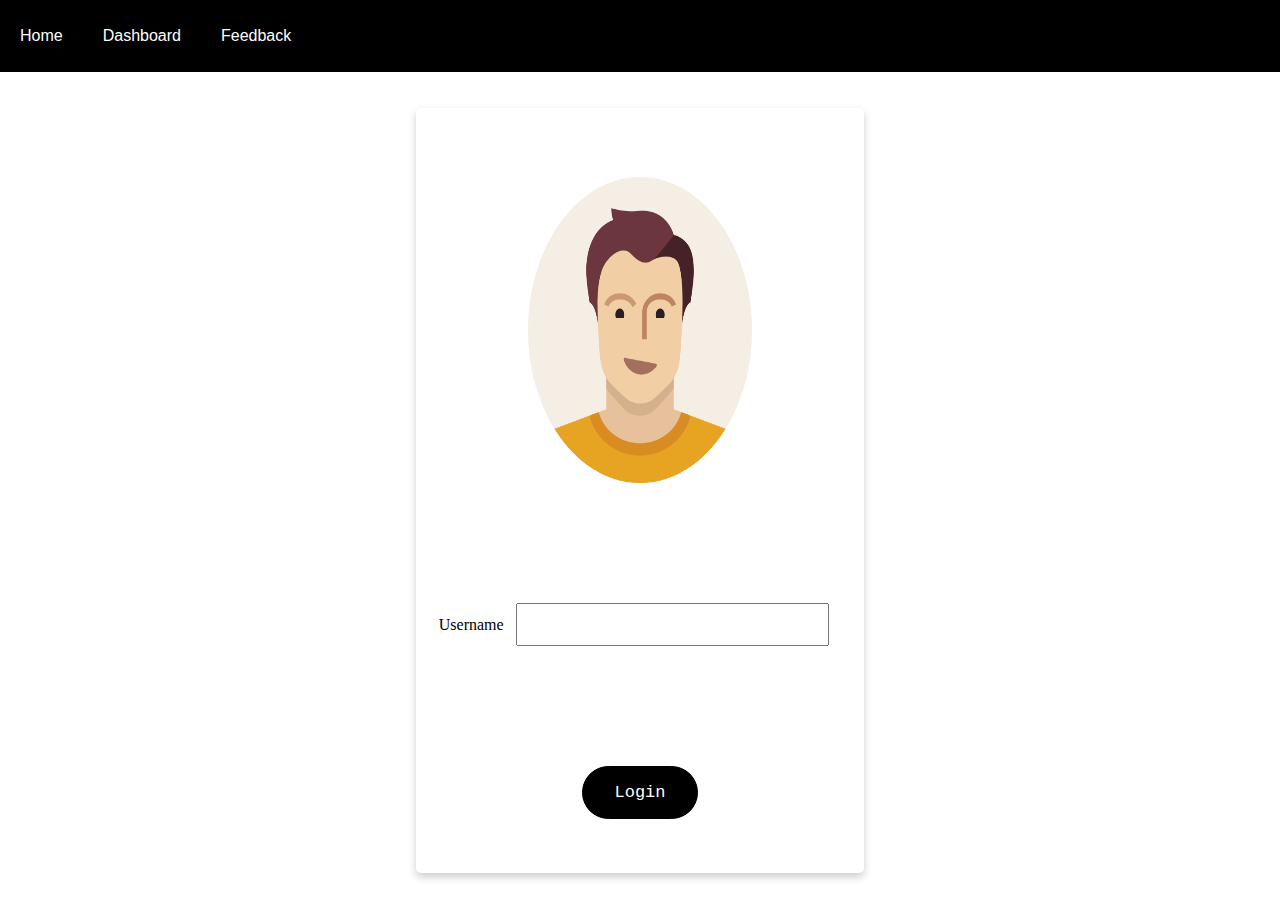
==== index.html @ 1c90fe09 "merged" ====
<!DOCTYPE html>
<html lang="en">
<head>
  <meta charset="UTF-8">
  <meta name="viewport" content="width=device-width, initial-scale=1.0">
  <meta http-equiv="X-UA-Compatible" content="ie=edge">
  <link rel="stylesheet" href="./css/index.css">
  <title>Home</title>
</head>
<body>
  <div class="loginCon">
  <div id = "navbar">
    <a href="./index.html" class = "navitem">Home</a>
    <a href="navbar.html" class = "navitem">Dashboard</a>
    <a href="navbar.html" class = "navitem">Feedback</a>
  </div>
 <div class="card">
    <img src="./images/faculty.png" alt="Avatar" >
  
     
      <div id="login-area">
       <p>Username   </p>
      <input type="text" name="username">
      </div> 
      <div id="submit">
      <center>
    <input type="submit" class="btn" value="Login" />
    </center>
  </div>
    </div>
  </div>
  
</body>
</html>
---- css/index.css ----
body,html
{
  margin:0;
  padding:0;
  width:100%;
}

#navbar
{
  display: flex;
  width:100%;
  height: 8vh;
  justify-content: left;
  align-items: center;
  position: fixed;
  top:0;
  background-color: black;

}

.navitem
{
  color:white;
  padding:2vw;
  text-decoration: none;
  font-family: Arial;
}

.navitem:hover
{
  transform: scale(1.1);
}

.card {
  box-shadow: 0 4px 8px 0 rgba(0,0,0,0.2);
  transition: 0.3s;
  border-radius: 5px; 
  width: 90vw;
  height: 85vh;
  display: flex;
  flex-direction: column;
  align-items: center;
  margin-top:12vh;
  justify-content: space-around;
}

.card:hover {
  box-shadow: 0 8px 16px 0 rgba(0,0,0,0.2);
}

.container {
  padding: 2px 16px;
}

img {
  
  border-radius: 5px 5px 0 0;
  width:50%;
  height: 40%;
  margin-top:15px;
}
.loginCon{
  display: flex;
  width: 100vw;
  align-items:space-between;
  justify-content: center;
  height: 80vh;
  
}

#login-area
{
  display:flex;
  flex-direction: row;
  width:100%;
  justify-content: center;
  align-items: center;
  flex-wrap: wrap;
}

input[type=text]
{
  padding: 12px 20px;
  margin: 12px;
  box-sizing: border-box;
  width:70%;
}
input[type=text]:focus {
  border: 3px solid #555;

}

input[type=password]
{
  padding: 12px 20px;
  margin: 12px;
  box-sizing: border-box;
  width:60%;
}
input[type=password]:focus {
  border: 3px solid #555;

}

.btn {
  background:-webkit-gradient(linear, left top, left bottom, color-stop(0.05, #000000), color-stop(1, #000000));
  background:-moz-linear-gradient(top, #000000 5%, #000000 100%);
  background:-webkit-linear-gradient(top, #000000 5%, #000000 100%);
  background:-o-linear-gradient(top, #000000 5%, #000000 100%);
  background:-ms-linear-gradient(top, #000000 5%, #000000 100%);
  background:linear-gradient(to bottom, #000000 5%, #000000 100%);
  filter:progid:DXImageTransform.Microsoft.gradient(startColorstr='#000000', endColorstr='#000000',GradientType=0);
  background-color:#000000;
  -moz-border-radius:28px;
  -webkit-border-radius:28px;
  border-radius:28px;
  border:1px solid #000000;
  display:inline-block;
  cursor:pointer;
  color:#ffffff;
  font-family:Courier New;
  font-size:17px;
  padding:16px 31px;
  text-decoration:none;
  text-shadow:0px 1px 0px #000000;
}
.btn:hover {
  background:-webkit-gradient(linear, left top, left bottom, color-stop(0.05, #000000), color-stop(1, #000000));
  background:-moz-linear-gradient(top, #000000 5%, #000000 100%);
  background:-webkit-linear-gradient(top, #000000 5%, #000000 100%);
  background:-o-linear-gradient(top, #000000 5%, #000000 100%);
  background:-ms-linear-gradient(top, #000000 5%, #000000 100%);
  background:linear-gradient(to bottom, #000000 5%, #000000 100%);
  filter:progid:DXImageTransform.Microsoft.gradient(startColorstr='#000000', endColorstr='#000000',GradientType=0);
  background-color:#000000;
}
.btn:active {
  position:relative;
  top:1px;
}

@media only screen and (min-width: 900px) {
  .card 
  {
    width: 35vw;
  }
  .navitem
  {
  	padding:20px;
  }
}
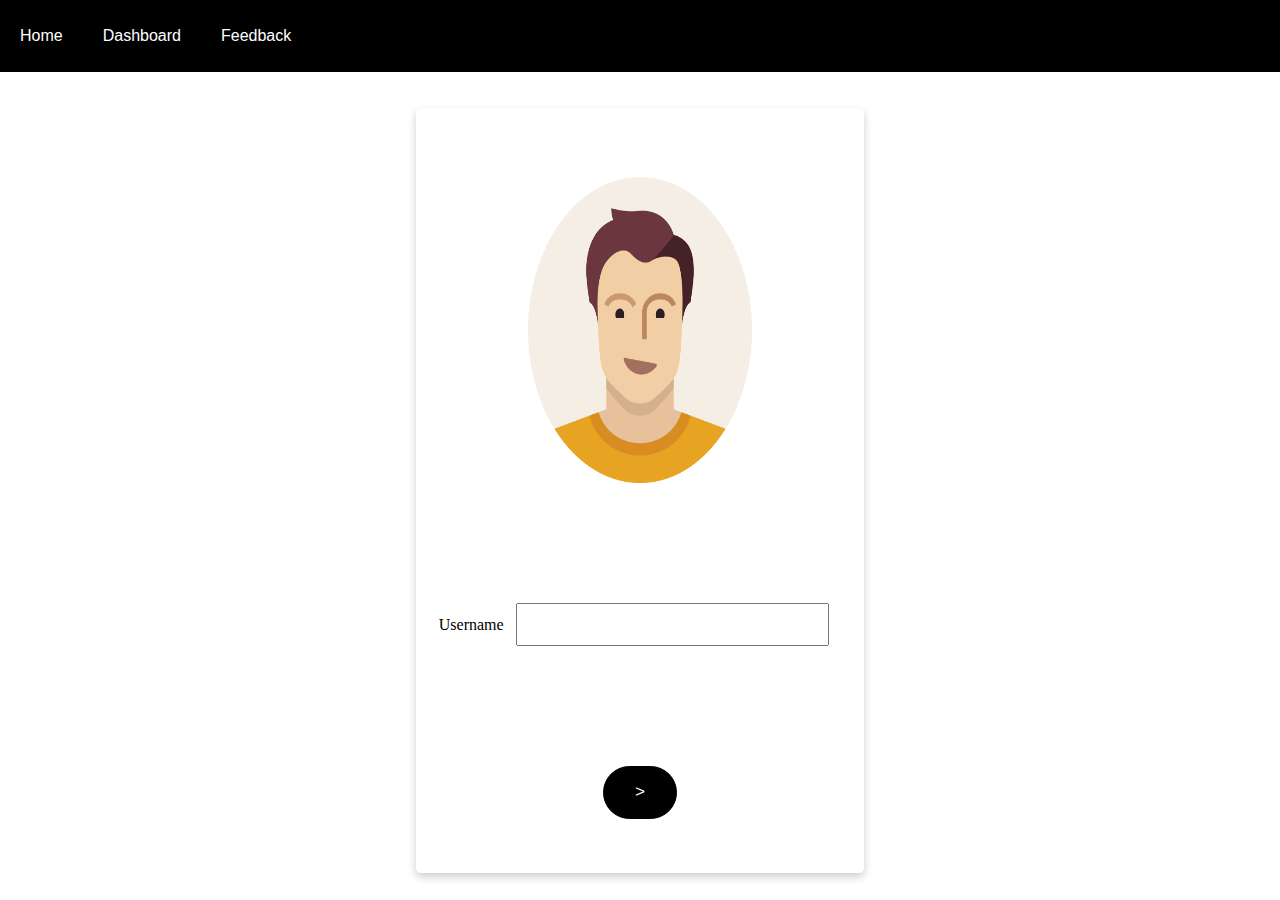
==== commit 39a04717: "navigation fixed" ====
--- a/index.html
+++ b/index.html
@@ -12,8 +12,8 @@
   <div class="loginCon">
   <div id = "navbar">
     <a href="./index.html" class = "navitem">Home</a>
-    <a href="navbar.html" class = "navitem">Dashboard</a>
-    <a href="navbar.html" class = "navitem">Feedback</a>
+    <a href="./views/adminDashboard.html" class = "navitem">Dashboard</a>
+    <a href="./views/feedback.html" class = "navitem">Feedback</a>
   </div>
  <div class="card">
     <img src="./images/faculty.png" alt="Avatar" >
@@ -25,7 +25,9 @@
       </div> 
       <div id="submit">
       <center>
-    <input type="submit" class="btn" value="Login" />
+      <form action="./views/password.html">
+    <input type="submit" class="btn" value=">" />
+  </form>
     </center>
   </div>
     </div>
--- a/css/index.css
+++ b/css/index.css
@@ -151,4 +151,3 @@
 }
 
 
-
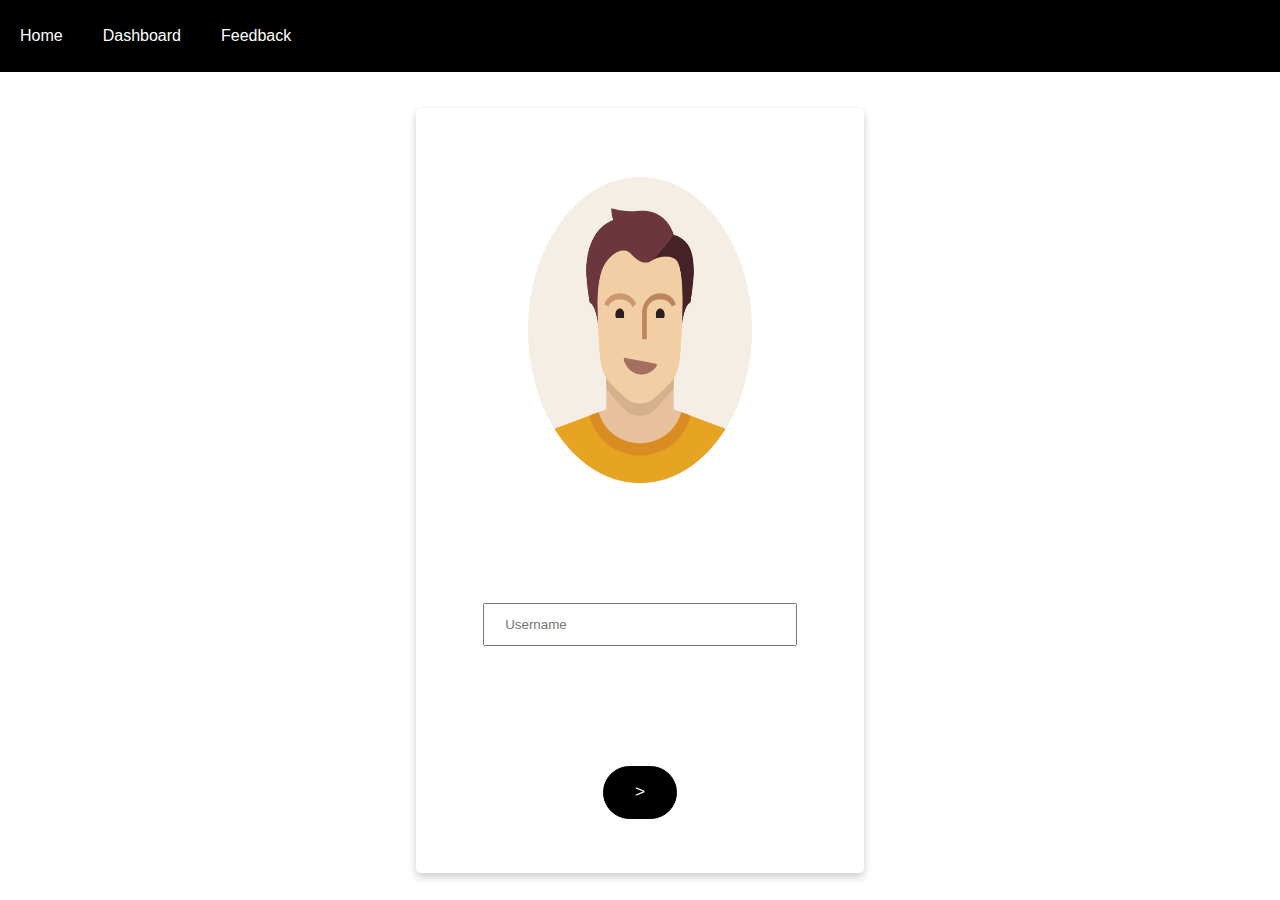
==== commit a7251172: "font" ====
--- a/index.html
+++ b/index.html
@@ -6,6 +6,7 @@
   <meta name="viewport" content="width=device-width, initial-scale=1.0">
   <meta http-equiv="X-UA-Compatible" content="ie=edge">
   <link rel="stylesheet" href="./css/index.css">
+  <link rel="stylesheet" href="./css/common.css">
   <title>Home</title>
 </head>
 <body>
@@ -20,8 +21,7 @@
   
      
       <div id="login-area">
-       <p>Username   </p>
-      <input type="text" name="username">
+      <input type="text" name="username" placeholder="Username">
       </div> 
       <div id="submit">
       <center>
--- a/css/index.css
+++ b/css/index.css
@@ -23,7 +23,6 @@
   color:white;
   padding:2vw;
   text-decoration: none;
-  font-family: Arial;
 }
 
 .navitem:hover
--- a/css/common.css
+++ b/css/common.css
@@ -0,0 +1,4 @@
+body
+{
+	font-family:sans-serif
+}